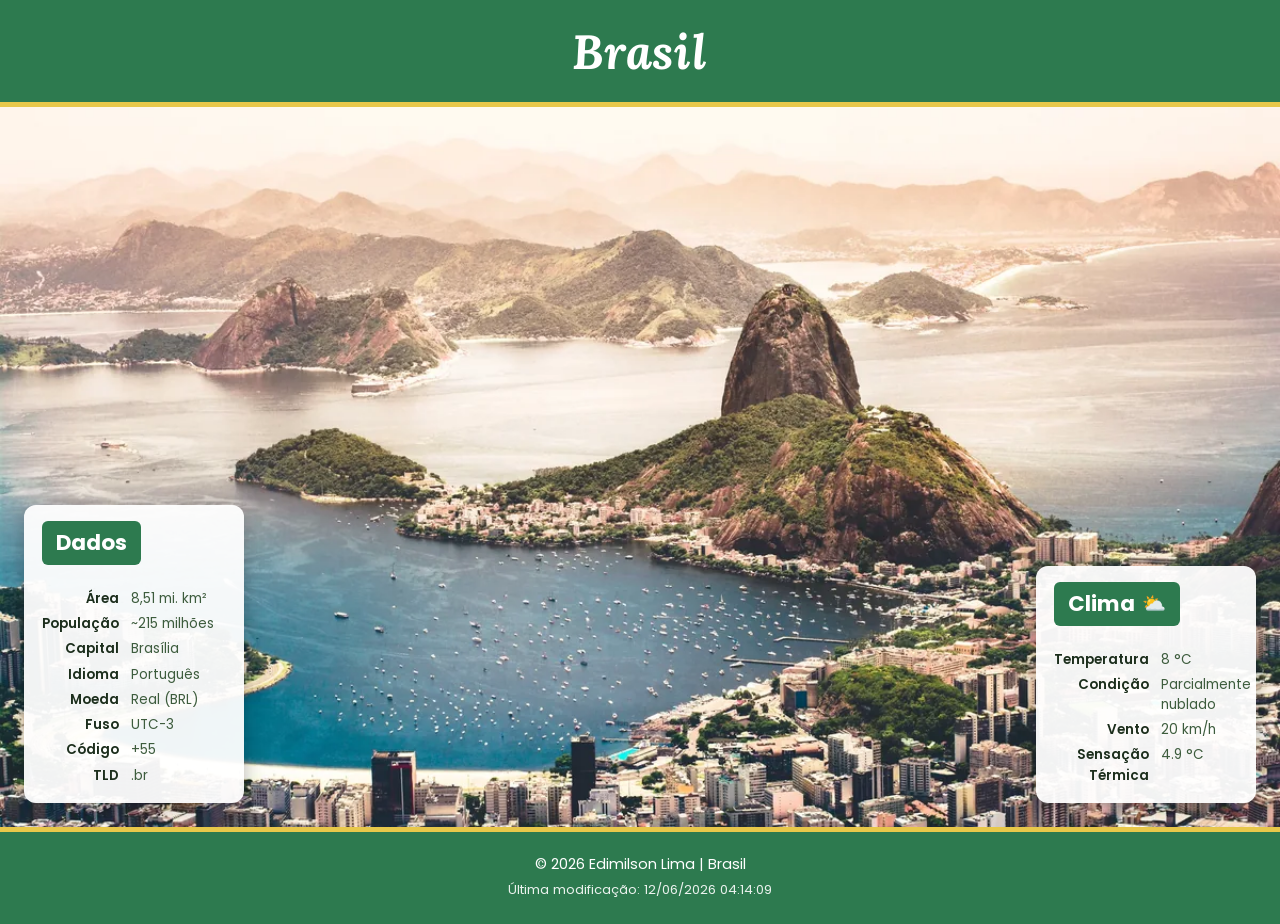
==== local.html @ 4149e5e1 "feat: add country page" ====
<!DOCTYPE html>
<html lang="pt-BR">
<head>
  <meta charset="UTF-8">
  <meta name="viewport" content="width=device-width, initial-scale=1.0">
  <title>Brasil | WDD 131 - Edimilson Lima</title>
  <meta
    name="description"
    content="Página sobre o Brasil. Dados gerais, clima e informações turísticas."
  >
  <meta name="author" content="Edimilson Lima">
  <link rel="preconnect" href="https://fonts.googleapis.com">
  <link rel="preconnect" href="https://fonts.gstatic.com" crossorigin>
  <link href="https://fonts.googleapis.com/css2?family=Lora:ital,wght@0,400;0,700;1,400&family=Poppins:wght@400;600;700&display=swap" rel="stylesheet">
  <link rel="stylesheet" href="estilos/local.css">
  <script src="scripts/local.js" defer></script>
</head>
<body>
  <header class="local-header">
    <h1>Brasil</h1>
  </header>
  <div class="hero-section">
    <picture>
      <source
        media="(min-width: 768px)"
        srcset="imagens/brasil-large.webp"
        width="1200"
        height="800"
      >
      <img
        class="hero-img"
        src="imagens/brasil-small.webp"
        srcset="imagens/brasil-small.webp 480w, imagens/brasil-large.webp 1200w"
        sizes="(min-width: 768px) 100vw, 100vw"
        alt="Paisagem do Brasil com natureza exuberante — floresta e céu azul"
        width="480"
        height="320"
      >
    </picture>
    <section class="panel panel-data" aria-labelledby="dados-titulo">
      <h2 id="dados-titulo">Dados</h2>
      <dl class="info-list">
        <dt>Área</dt><dd>8,51 mi. km²</dd>
        <dt>População</dt><dd>~215 milhões</dd>
        <dt>Capital</dt><dd>Brasília</dd>
        <dt>Idioma</dt><dd>Português</dd>
        <dt>Moeda</dt><dd>Real (BRL)</dd>
        <dt>Fuso</dt><dd>UTC-3</dd>
        <dt>Código</dt><dd>+55</dd>
        <dt>TLD</dt><dd>.br</dd>
      </dl>
    </section>
    <section class="panel panel-weather" aria-labelledby="clima-titulo">
      <h2 id="clima-titulo" class="weather-title">Clima</h2>
      <img
        class="weather-icon-mobile"
        src="imagens/clima-icon.svg"
        alt="Ícone de clima parcialmente nublado"
        width="72"
        height="72"
        aria-hidden="true"
      >
      <dl class="info-list">
        <dt>Temperatura</dt><dd id="temperatura">8 °C</dd>
        <dt>Condição</dt><dd>Parcialmente nublado</dd>
        <dt>Vento</dt><dd id="vento">20 km/h</dd>
        <dt>Sensação Térmica</dt><dd id="sensacao-termica">--</dd>
      </dl>
    </section>
  </div>
  <footer class="local-footer">
    <p>&copy; <span id="current-year"></span> Edimilson Lima | Brasil</p>
    <p id="last-modified"></p>
  </footer>
</body>
</html>
---- estilos/local.css ----
:root {
  --green: #2d7a4f;
  --green-dark: #1f5c3a;
  --green-panel: #2d7a4f;
  --yellow: #e8c84a;
  --yellow-border: #c9a82a;
  --white: #ffffff;
  --surface: rgba(255, 255, 255, 0.94);
  --text: #1c2e1c;
  --text-light: #3d5c3d;
  --bg-body: #1a2e1a;

  --font-sans: "Poppins", sans-serif;
  --font-serif: "Lora", serif;

  --radius: 12px;
  --shadow: 0 4px 20px rgba(0, 0, 0, 0.28);
  --panel-w: 220px;

  --weather-emoji: "⛅";
}

*, *::before, *::after { box-sizing: border-box; }

body {
  margin: 0;
  font-family: var(--font-sans);
  color: var(--text);
  background: var(--bg-body);
  line-height: 1.5;
}

img { max-width: 100%; height: auto; display: block; }

.local-header {
  background: var(--green);
  color: var(--white);
  text-align: center;
  padding: 1rem 1rem 0.9rem;
  border-bottom: 5px solid var(--yellow);
}

.local-header h1 {
  margin: 0;
  font-family: var(--font-serif);
  font-style: italic;
  font-size: clamp(1.8rem, 4vw, 3rem);
  letter-spacing: 0.02em;
}

.hero-section {
  display: flex;
  flex-direction: column;
}

.hero-img {
  width: 100%;
  object-fit: cover;
  max-height: 60vw;
}

.panel {
  background: var(--white);
  margin: 0;
  padding: 1.25rem 1.5rem 1.4rem;
  border-bottom: 1px solid #d4e0d4;
}

.panel h2 {
  margin: 0 0 0.9rem;
  font-family: var(--font-sans);
  font-size: 1.35rem;
  font-weight: 700;
  color: var(--white);
  background: var(--green-panel);
  padding: 0.35rem 0.85rem;
  border-radius: 6px;
  display: inline-block;
}

.info-list {
  margin: 0.6rem 0 0;
  display: grid;
  grid-template-columns: auto 1fr;
  gap: 0.32rem 0.75rem;
}

.info-list dt {
  font-weight: 600;
  color: var(--text);
  text-align: right;
  font-size: 0.88rem;
}

.info-list dd {
  margin: 0;
  font-size: 0.88rem;
  color: var(--text-light);
}

.weather-icon-mobile {
  display: block;
  margin: 0 auto 0.75rem;
}

.local-footer {
  background: var(--green);
  color: var(--white);
  text-align: center;
  padding: 1.1rem 1rem 1.3rem;
  border-top: 5px solid var(--yellow);
}

.local-footer p {
  margin: 0.25rem 0;
  font-size: 0.9rem;
}

#last-modified {
  font-size: 0.82rem;
  opacity: 0.9;
}

@media (min-width: 768px) {

  .hero-section {
    position: relative;
    display: block;
    line-height: 0;
    height: 80vh;
  }

  picture {
    display: block;
    height: 100%;
  }

  .hero-img {
    width: 100%;
    height: 100%;
    object-fit: cover;
    object-position: center;
    display: block;
  }

  .panel {
    position: absolute;
    bottom: 1.5rem;
    width: var(--panel-w);
    background: var(--surface);
    border-radius: var(--radius);
    box-shadow: var(--shadow);
    border-bottom: none;
    padding: 1rem 1.15rem 1.1rem;
    line-height: 1.5;
  }

  .panel-data    { left:  1.5rem; }
  .panel-weather { right: 1.5rem; }

  .weather-icon-mobile { display: none; }

  .weather-title::after {
    content: var(--weather-emoji);
    margin-left: 0.45rem;
    font-size: 1.2rem;
    vertical-align: middle;
    font-style: normal;
  }

  .info-list dt,
  .info-list dd { font-size: 0.84rem; }
}
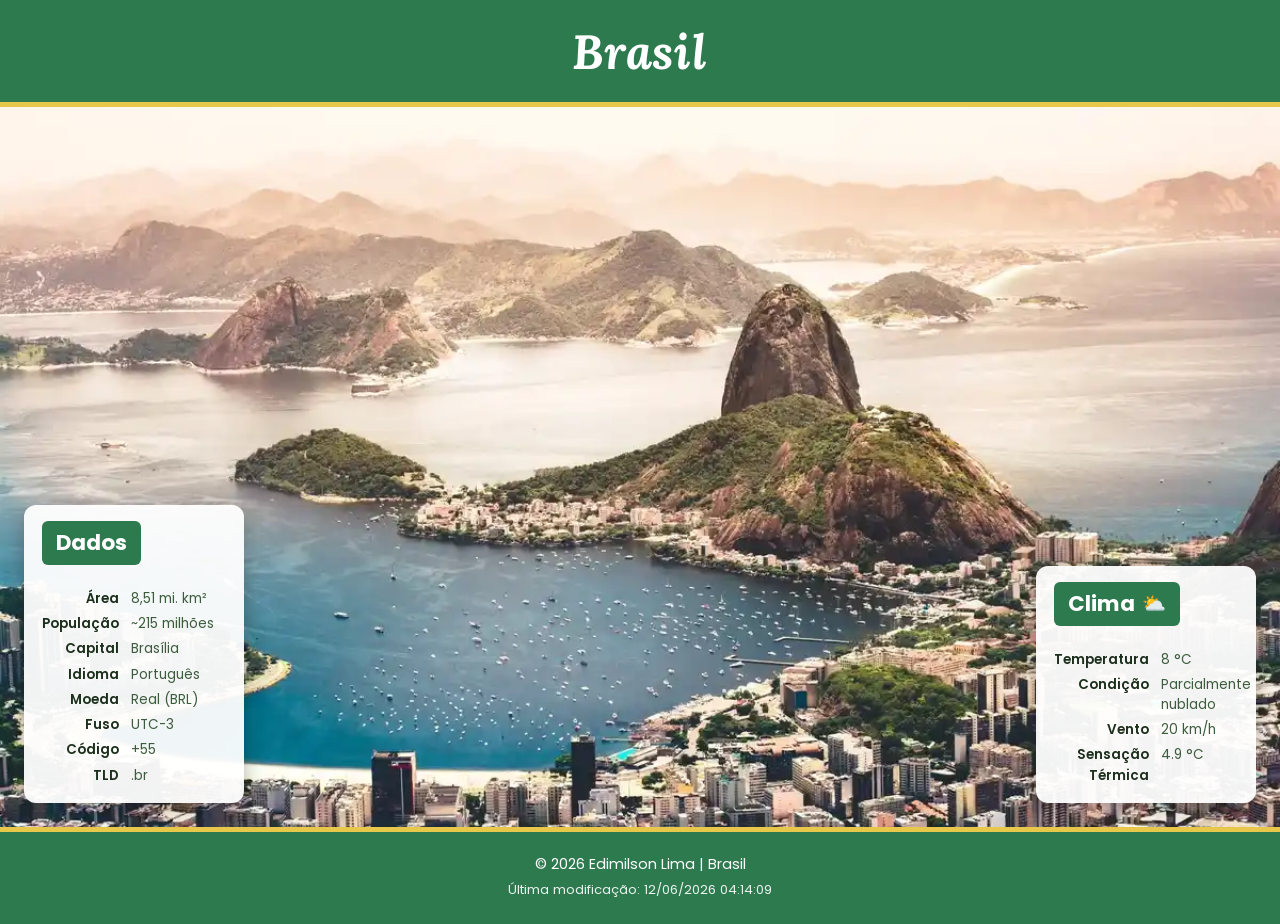
==== commit 897b5790: "fix: audit" ====
--- a/local.html
+++ b/local.html
@@ -19,55 +19,56 @@
   <header class="local-header">
     <h1>Brasil</h1>
   </header>
-  <div class="hero-section">
-    <picture>
-      <source
-        media="(min-width: 768px)"
-        srcset="imagens/brasil-large.webp"
-        width="1200"
-        height="800"
-      >
-      <img
-        class="hero-img"
-        src="imagens/brasil-small.webp"
-        srcset="imagens/brasil-small.webp 480w, imagens/brasil-large.webp 1200w"
-        sizes="(min-width: 768px) 100vw, 100vw"
-        alt="Paisagem do Brasil com natureza exuberante — floresta e céu azul"
-        width="480"
-        height="320"
-      >
-    </picture>
-    <section class="panel panel-data" aria-labelledby="dados-titulo">
-      <h2 id="dados-titulo">Dados</h2>
-      <dl class="info-list">
-        <dt>Área</dt><dd>8,51 mi. km²</dd>
-        <dt>População</dt><dd>~215 milhões</dd>
-        <dt>Capital</dt><dd>Brasília</dd>
-        <dt>Idioma</dt><dd>Português</dd>
-        <dt>Moeda</dt><dd>Real (BRL)</dd>
-        <dt>Fuso</dt><dd>UTC-3</dd>
-        <dt>Código</dt><dd>+55</dd>
-        <dt>TLD</dt><dd>.br</dd>
-      </dl>
-    </section>
-    <section class="panel panel-weather" aria-labelledby="clima-titulo">
-      <h2 id="clima-titulo" class="weather-title">Clima</h2>
-      <img
-        class="weather-icon-mobile"
-        src="imagens/clima-icon.svg"
-        alt="Ícone de clima parcialmente nublado"
-        width="72"
-        height="72"
-        aria-hidden="true"
-      >
-      <dl class="info-list">
-        <dt>Temperatura</dt><dd id="temperatura">8 °C</dd>
-        <dt>Condição</dt><dd>Parcialmente nublado</dd>
-        <dt>Vento</dt><dd id="vento">20 km/h</dd>
-        <dt>Sensação Térmica</dt><dd id="sensacao-termica">--</dd>
-      </dl>
-    </section>
-  </div>
+  <main>
+    <div class="hero-section">
+      <picture>
+        <source
+          media="(min-width: 768px)"
+          srcset="imagens/brasil-large.webp"
+          sizes="100vw"
+        >
+        <img
+          class="hero-img"
+          src="imagens/brasil-small.webp"
+          srcset="imagens/brasil-small.webp 480w, imagens/brasil-large.webp 1200w"
+          sizes="(min-width: 768px) 100vw, 100vw"
+          alt="Paisagem do Brasil com natureza exuberante — floresta e céu azul"
+          width="480"
+          height="320"
+        >
+      </picture>
+      <section class="panel panel-data" aria-labelledby="dados-titulo">
+        <h2 id="dados-titulo">Dados</h2>
+        <dl class="info-list">
+          <dt>Área</dt><dd>8,51 mi. km²</dd>
+          <dt>População</dt><dd>~215 milhões</dd>
+          <dt>Capital</dt><dd>Brasília</dd>
+          <dt>Idioma</dt><dd>Português</dd>
+          <dt>Moeda</dt><dd>Real (BRL)</dd>
+          <dt>Fuso</dt><dd>UTC-3</dd>
+          <dt>Código</dt><dd>+55</dd>
+          <dt>TLD</dt><dd>.br</dd>
+        </dl>
+      </section>
+      <section class="panel panel-weather" aria-labelledby="clima-titulo">
+        <h2 id="clima-titulo" class="weather-title">Clima</h2>
+        <img
+          class="weather-icon-mobile"
+          src="imagens/clima-icon.svg"
+          alt="Ícone de clima parcialmente nublado"
+          width="72"
+          height="72"
+          aria-hidden="true"
+        >
+        <dl class="info-list">
+          <dt>Temperatura</dt><dd id="temperatura">8 °C</dd>
+          <dt>Condição</dt><dd>Parcialmente nublado</dd>
+          <dt>Vento</dt><dd id="vento">20 km/h</dd>
+          <dt>Sensação Térmica</dt><dd id="sensacao-termica">--</dd>
+        </dl>
+      </section>
+    </div>
+  </main>
   <footer class="local-footer">
     <p>&copy; <span id="current-year"></span> Edimilson Lima | Brasil</p>
     <p id="last-modified"></p>
